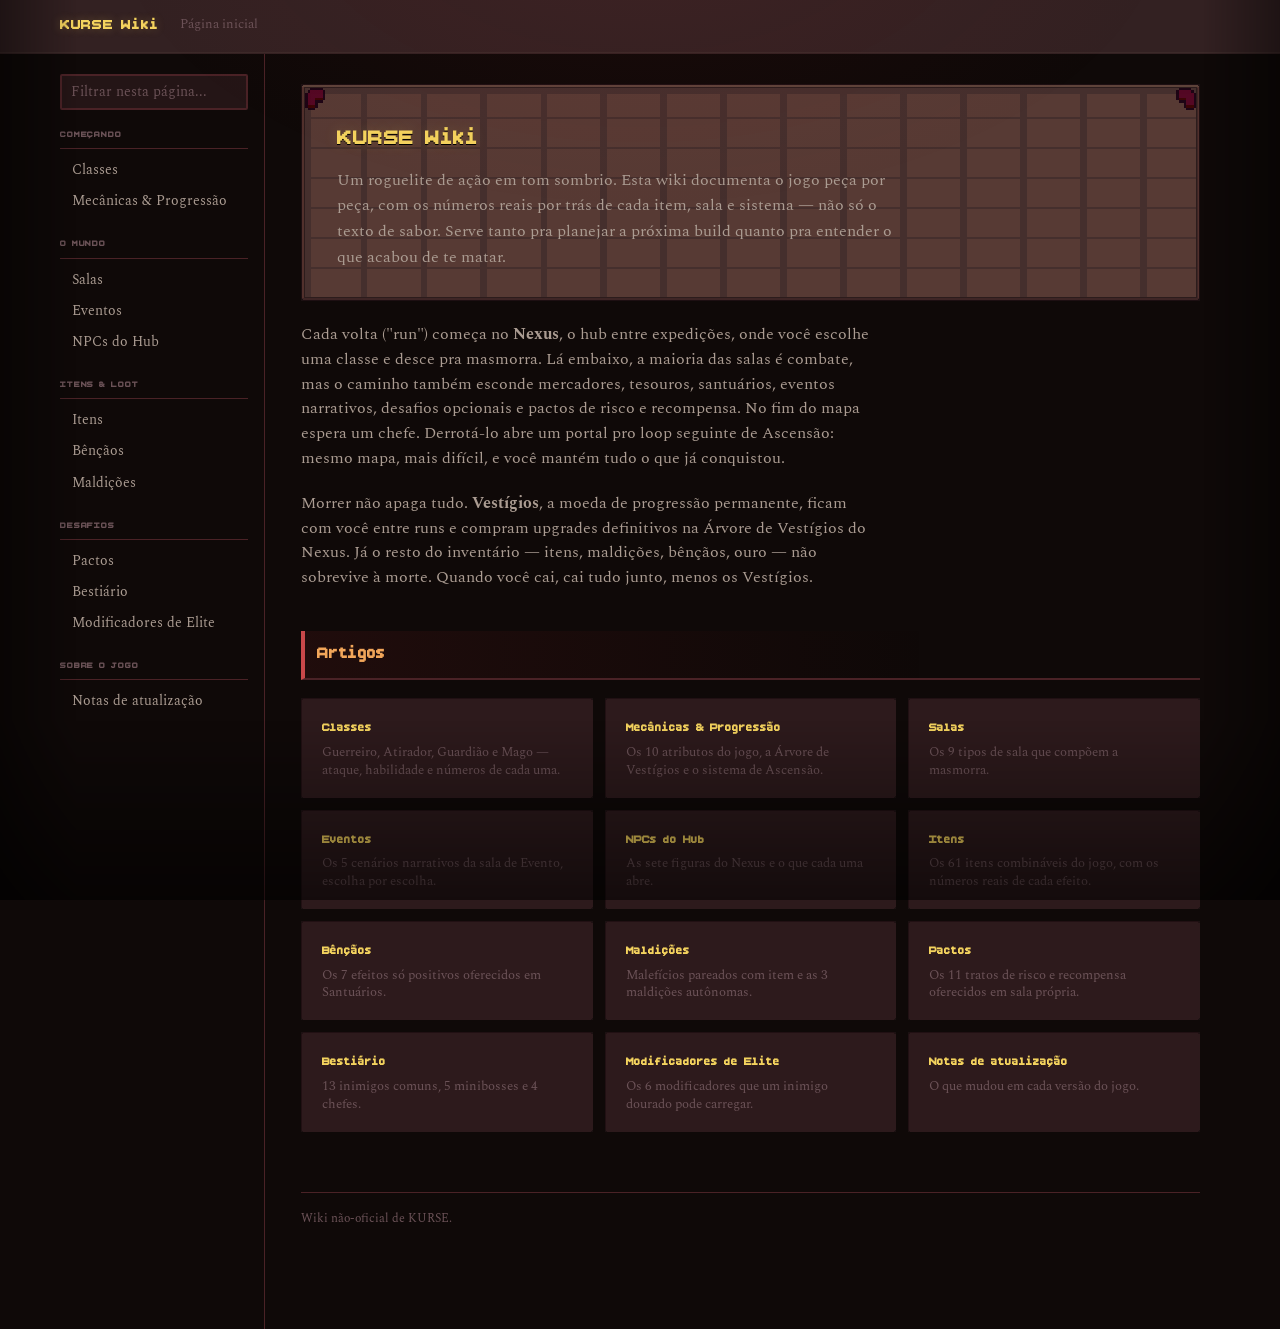
==== index.html @ 6de6ea59 "Document the 8 elite debuffs and tighten wiki prose Elite modifiers page now explains every elite_de" ====
<!DOCTYPE html>
<html lang="pt-BR">
<head>
<meta charset="UTF-8">
<meta name="viewport" content="width=device-width, initial-scale=1.0">
<title>KURSE Wiki</title>
<link rel="preconnect" href="https://fonts.googleapis.com">
<link href="https://fonts.googleapis.com/css2?family=Cinzel:wght@500;600;700&family=Spectral:ital,wght@0,400;0,500;0,600;1,400&display=swap" rel="stylesheet">
<link rel="stylesheet" href="style.css">
</head>
<body>
<div id="topbar"><div class="topbar-inner">
  <div class="site-name"><a href="index.html">KURSE Wiki</a></div>
  <nav class="crumbs">Página inicial</nav>
</div></div>

<div id="layout">
  <aside id="sidebar">
    <input id="search" type="text" placeholder="Filtrar nesta página...">
    <div class="nav-group"><div class="nav-group-title">Começando</div><ul>
      <li><a class="nav-link" href="classes.html">Classes</a></li>
      <li><a class="nav-link" href="mecanicas.html">Mecânicas &amp; Progressão</a></li>
    </ul></div>
    <div class="nav-group"><div class="nav-group-title">O Mundo</div><ul>
      <li><a class="nav-link" href="salas.html">Salas</a></li>
      <li><a class="nav-link" href="eventos.html">Eventos</a></li>
      <li><a class="nav-link" href="npcs.html">NPCs do Hub</a></li>
    </ul></div>
    <div class="nav-group"><div class="nav-group-title">Itens &amp; Loot</div><ul>
      <li><a class="nav-link" href="itens.html">Itens</a></li>
      <li><a class="nav-link" href="bencaos.html">Bênçãos</a></li>
      <li><a class="nav-link" href="maldicoes.html">Maldições</a></li>
    </ul></div>
    <div class="nav-group"><div class="nav-group-title">Desafios</div><ul>
      <li><a class="nav-link" href="pactos.html">Pactos</a></li>
      <li><a class="nav-link" href="bestiario.html">Bestiário</a></li>
      <li><a class="nav-link" href="elites.html">Modificadores de Elite</a></li>
    </ul></div>
    <div class="nav-group"><div class="nav-group-title">Sobre o jogo</div><ul>
      <li><a class="nav-link" href="patch-notes.html">Notas de atualização</a></li>
    </ul></div>
  </aside>

  <article id="article">
    <div class="article-header">
      <h1>KURSE Wiki</h1>
      <p class="dek">Um roguelite de ação em tom sombrio. Esta wiki documenta o jogo peça por peça, com os números reais por trás de cada item, sala e sistema — não só o texto de sabor. Serve tanto pra planejar a próxima build quanto pra entender o que acabou de te matar.</p>
    </div>

    <p class="lede">Cada volta ("run") começa no <strong>Nexus</strong>, o hub entre expedições, onde você escolhe uma classe e desce pra masmorra. Lá embaixo, a maioria das salas é combate, mas o caminho também esconde mercadores, tesouros, santuários, eventos narrativos, desafios opcionais e pactos de risco e recompensa. No fim do mapa espera um chefe. Derrotá-lo abre um portal pro loop seguinte de Ascensão: mesmo mapa, mais difícil, e você mantém tudo o que já conquistou.</p>
    <p class="lede">Morrer não apaga tudo. <strong>Vestígios</strong>, a moeda de progressão permanente, ficam com você entre runs e compram upgrades definitivos na Árvore de Vestígios do Nexus. Já o resto do inventário — itens, maldições, bênçãos, ouro — não sobrevive à morte. Quando você cai, cai tudo junto, menos os Vestígios.</p>

    <h2>Artigos</h2>
    <div class="toc-grid">
      <a href="classes.html"><span class="toc-title">Classes</span><span class="toc-desc">Guerreiro, Atirador, Guardião e Mago — ataque, habilidade e números de cada uma.</span></a>
      <a href="mecanicas.html"><span class="toc-title">Mecânicas &amp; Progressão</span><span class="toc-desc">Os 10 atributos do jogo, a Árvore de Vestígios e o sistema de Ascensão.</span></a>
      <a href="salas.html"><span class="toc-title">Salas</span><span class="toc-desc">Os 9 tipos de sala que compõem a masmorra.</span></a>
      <a href="eventos.html"><span class="toc-title">Eventos</span><span class="toc-desc">Os 5 cenários narrativos da sala de Evento, escolha por escolha.</span></a>
      <a href="npcs.html"><span class="toc-title">NPCs do Hub</span><span class="toc-desc">As sete figuras do Nexus e o que cada uma abre.</span></a>
      <a href="itens.html"><span class="toc-title">Itens</span><span class="toc-desc">Os 61 itens combináveis do jogo, com os números reais de cada efeito.</span></a>
      <a href="bencaos.html"><span class="toc-title">Bênçãos</span><span class="toc-desc">Os 7 efeitos só positivos oferecidos em Santuários.</span></a>
      <a href="maldicoes.html"><span class="toc-title">Maldições</span><span class="toc-desc">Malefícios pareados com item e as 3 maldições autônomas.</span></a>
      <a href="pactos.html"><span class="toc-title">Pactos</span><span class="toc-desc">Os 11 tratos de risco e recompensa oferecidos em sala própria.</span></a>
      <a href="bestiario.html"><span class="toc-title">Bestiário</span><span class="toc-desc">13 inimigos comuns, 5 minibosses e 4 chefes.</span></a>
      <a href="elites.html"><span class="toc-title">Modificadores de Elite</span><span class="toc-desc">Os 6 modificadores que um inimigo dourado pode carregar.</span></a>
      <a href="patch-notes.html"><span class="toc-title">Notas de atualização</span><span class="toc-desc">O que mudou em cada versão do jogo.</span></a>
    </div>

    <footer class="wiki-footer">Wiki não-oficial de KURSE.</footer>
  </article>
</div>

<script src="script.js"></script>
</body>
</html>
---- style.css ----
@font-face {
  font-family: 'BoldPixels';
  src: url('assets/fonts/BoldPixels.ttf') format('truetype');
  font-display: swap;
}

:root {
  /* Pulled straight from the game's own scenes/ui/kurse_theme.tres */
  --bg: #0f0908;
  --bg-2: #150c0c;
  --panel: #1c1112;
  --panel-2: #241516;
  --border: #4a2226;
  --border-bright: #b8292e;
  --text: #dbccc2;
  --text-dim: #ab9c92;
  --text-faint: #6b5257;
  --accent: #c9484a;
  --accent-bright: #f5383d;
  --caret: #db6b66;

  /* Exact rarity colors from scripts/ui/item_text.gd TIER_COLORS */
  --tier-0: #b9b3a6;
  --tier-1: #7fd08c;
  --tier-2: #c98bdb;
  --tier-3: #f2a65a;
  --tier-4: #f4d35e;

  --curse: #d4708f;
  --blessing: #7fd08c;
  --pact: #b98ce0;
}

* { box-sizing: border-box; }

html { background: var(--bg); }

body {
  margin: 0;
  background: var(--bg);
  color: var(--text);
  font-family: 'Spectral', Georgia, 'Times New Roman', serif;
  font-size: 15.5px;
  line-height: 1.6;
  position: relative;
}

/* Ambient vignette, same visual language as the game's own RoomAtmosphere fallback */
body::before {
  content: "";
  position: fixed;
  inset: 0;
  pointer-events: none;
  z-index: 50;
  background:
    radial-gradient(ellipse 900px 500px at 50% -10%, rgba(184,41,46,0.08), transparent 60%),
    linear-gradient(rgba(0,0,0,0) 80%, rgba(0,0,0,0.55) 100%),
    linear-gradient(90deg, rgba(0,0,0,0.4), transparent 6%, transparent 94%, rgba(0,0,0,0.4));
}

a { color: var(--accent); text-decoration: none; }
a:visited { color: var(--accent); opacity: 0.92; }
a:hover { color: var(--accent-bright); text-decoration: underline; }

code {
  font-family: 'JetBrains Mono', ui-monospace, monospace;
  font-size: 0.88em;
  background: var(--panel-2);
  border: 1px solid var(--border);
  padding: 0 4px;
  border-radius: 2px;
  color: var(--tier-4);
}

h1, h2, .pixel {
  font-family: 'BoldPixels', 'Cinzel', Georgia, serif;
  font-weight: 400;
  letter-spacing: 0.02em;
}

/* ===================== Top bar ===================== */
#topbar {
  background: var(--bg-2);
  border-bottom: 4px solid var(--border);
  border-image: url('assets/ui/bar_empty.png') 4 fill repeat;
  image-rendering: pixelated;
  position: sticky;
  top: 0;
  z-index: 20;
}
#topbar .topbar-inner {
  max-width: 1200px;
  margin: 0 auto;
  padding: 0 20px;
  display: flex;
  align-items: center;
  gap: 22px;
  height: 50px;
}
#topbar .site-name {
  font-family: 'BoldPixels', 'Cinzel', Georgia, serif;
  font-size: 1.15rem;
  letter-spacing: 0.04em;
  color: var(--tier-4);
  flex: none;
  text-shadow: 0 0 10px rgba(244,211,94,0.25);
}
#topbar .site-name a { color: inherit; }
#topbar .site-name a:hover { text-decoration: none; color: #fff2c0; }
#topbar nav.crumbs {
  color: var(--text-faint);
  font-size: 0.84rem;
}
#topbar nav.crumbs a { color: var(--text-dim); }

/* ===================== Layout ===================== */
#layout {
  max-width: 1200px;
  margin: 0 auto;
  display: flex;
  align-items: flex-start;
  position: relative;
  z-index: 1;
}

#sidebar {
  width: 224px;
  flex: none;
  padding: 20px 16px 60px 20px;
  position: sticky;
  top: 50px;
  align-self: flex-start;
  max-height: calc(100vh - 50px);
  overflow-y: auto;
}

#sidebar .nav-group { margin-bottom: 18px; }
#sidebar .nav-group-title {
  font-family: 'BoldPixels', 'Cinzel', Georgia, serif;
  font-size: 0.68rem;
  letter-spacing: 0.08em;
  text-transform: uppercase;
  color: var(--text-faint);
  border-bottom: 1px solid var(--border);
  padding-bottom: 5px;
  margin-bottom: 6px;
}
#sidebar ul { list-style: none; margin: 0; padding: 0; }
#sidebar li { margin: 0; }
#sidebar a.nav-link {
  display: block;
  padding: 4px 8px 4px 10px;
  color: var(--text-dim);
  font-size: 0.9rem;
  border-left: 2px solid transparent;
}
#sidebar a.nav-link:hover { color: var(--text); text-decoration: none; border-left-color: var(--border-bright); background: rgba(184,41,46,0.08); }
#sidebar a.nav-link.current {
  color: #fff0e8;
  border-left-color: var(--accent-bright);
  background: rgba(184,41,46,0.16);
  font-weight: 600;
}

#search {
  display: block;
  width: 100%;
  margin: 0 0 16px;
  padding: 6px 9px;
  background: var(--panel-2);
  border: 2px solid var(--border);
  border-radius: 2px;
  color: var(--text);
  font-family: inherit;
  font-size: 0.85rem;
}
#search:focus { outline: none; border-color: var(--accent); }
#search::placeholder { color: var(--text-faint); }

/* ===================== Article ===================== */
#article {
  flex: 1;
  min-width: 0;
  padding: 30px 40px 100px 36px;
  border-left: 1px solid var(--border);
  position: relative;
  z-index: 1;
}

.article-header {
  position: relative;
  padding: 22px 26px 20px;
  margin: 0 0 22px;
  border: 10px solid var(--border);
  border-image: url('assets/ui/window.png') 12 fill repeat;
  image-rendering: pixelated;
  background: var(--panel);
}
.article-header::before,
.article-header::after {
  content: "";
  position: absolute;
  width: 20px; height: 22px;
  background-size: contain;
  background-repeat: no-repeat;
  image-rendering: pixelated;
  opacity: 0.9;
  pointer-events: none;
}
.article-header::before { top: -6px; left: -6px; background-image: url('assets/ui/orn_tl.png'); }
.article-header::after { top: -6px; right: -6px; background-image: url('assets/ui/orn_tr.png'); }
.article-header h1 {
  font-size: 1.7rem;
  color: var(--tier-4);
  margin: 0 0 8px;
  text-shadow: 0 1px 0 #000, 0 0 14px rgba(244,211,94,0.18);
}
.article-header .dek {
  font-family: 'Spectral', Georgia, serif;
  color: var(--text-dim);
  font-size: 0.98rem;
  line-height: 1.65;
  max-width: 70ch;
  margin: 0;
}

.lede {
  color: var(--text-dim);
  max-width: 72ch;
  margin: 0 0 20px;
}
.lede p { margin: 0 0 12px; }

h2 {
  font-size: 1.3rem;
  color: var(--tier-3);
  margin: 40px 0 14px;
  padding: 6px 0 8px 12px;
  border-bottom: 2px solid var(--border);
  border-left: 4px solid var(--accent);
  background: linear-gradient(90deg, rgba(184,41,46,0.1), transparent 70%);
}
h2:first-child { margin-top: 0; }
h3 {
  font-family: 'BoldPixels', 'Cinzel', Georgia, serif;
  font-size: 0.98rem;
  color: var(--tier-4);
  letter-spacing: 0.02em;
  margin: 26px 0 10px;
}

/* ===================== Infobox ===================== */
.infobox {
  float: right;
  width: 250px;
  margin: 0 0 16px 20px;
  border: 9px solid var(--border);
  border-image: url('assets/ui/panel_tall.png') 10 fill repeat;
  image-rendering: pixelated;
  background: var(--panel);
  font-size: 0.85rem;
}
.infobox .infobox-title {
  font-family: 'BoldPixels', 'Cinzel', Georgia, serif;
  font-size: 0.95rem;
  text-align: center;
  padding: 10px 10px 8px;
  color: var(--tier-4);
}
.infobox .infobox-img {
  padding: 14px;
  text-align: center;
}
.infobox .infobox-img img { width: 72px; height: 72px; object-fit: contain; image-rendering: pixelated; }
.infobox table { width: 100%; border-collapse: collapse; }
.infobox td { padding: 6px 10px; border-top: 1px solid var(--border); vertical-align: top; }
.infobox td.k { color: var(--text-faint); white-space: nowrap; width: 40%; }
.infobox td.v { color: var(--text); text-align: right; }

/* ===================== Data tables ===================== */
table.wiki-table {
  width: 100%;
  border-collapse: collapse;
  margin: 4px 0 30px;
  font-size: 0.92rem;
}
table.wiki-table th {
  text-align: left;
  padding: 8px 10px;
  border-bottom: 2px solid var(--accent);
  background: var(--panel);
  font-family: 'BoldPixels', 'Cinzel', Georgia, serif;
  font-weight: 400;
  font-size: 0.72rem;
  letter-spacing: 0.06em;
  text-transform: uppercase;
  color: var(--text-faint);
  white-space: nowrap;
}
table.wiki-table td {
  padding: 7px 10px;
  border-bottom: 1px solid var(--border);
  vertical-align: middle;
  color: var(--text-dim);
}
table.wiki-table tbody tr:nth-child(odd) td { background: rgba(255,255,255,0.015); }
table.wiki-table tr:hover td { background: rgba(184,41,46,0.09); }
table.wiki-table td.name-cell {
  color: var(--text);
  font-weight: 600;
  white-space: nowrap;
}
table.wiki-table td.icon-cell { width: 38px; padding-right: 4px; }
table.wiki-table .icon-sm {
  width: 30px; height: 30px;
  object-fit: contain;
  image-rendering: pixelated;
  display: block;
  border: 1px solid var(--border);
  background: var(--panel-2);
  border-radius: 2px;
}
table.wiki-table td.tier-cell { white-space: nowrap; font-size: 0.85rem; }
table.wiki-table td.num { text-align: right; font-variant-numeric: tabular-nums; white-space: nowrap; }

.tier-label { font-weight: 600; }
.tier-label.t0 { color: var(--tier-0); }
.tier-label.t1 { color: var(--tier-1); }
.tier-label.t2 { color: var(--tier-2); }
.tier-label.t3 { color: var(--tier-3); }
.tier-label.t4 { color: var(--tier-4); }
.tier-label.curse { color: var(--curse); }
.tier-label.blessing { color: var(--blessing); }
.tier-label.pact { color: var(--pact); }

tr[data-tier="0"] td.name-cell { border-left: 3px solid var(--tier-0); padding-left: 7px; }
tr[data-tier="1"] td.name-cell { border-left: 3px solid var(--tier-1); padding-left: 7px; }
tr[data-tier="2"] td.name-cell { border-left: 3px solid var(--tier-2); padding-left: 7px; }
tr[data-tier="3"] td.name-cell { border-left: 3px solid var(--tier-3); padding-left: 7px; }
tr[data-tier="4"] td.name-cell { border-left: 3px solid var(--tier-4); padding-left: 7px; }

/* Filter pills — styled after the game's own bar_wide/bar_empty button textures */
.filter-row {
  display: flex;
  flex-wrap: wrap;
  gap: 8px;
  margin: 0 0 16px;
  font-size: 0.8rem;
}
.filter-row button {
  font-family: 'BoldPixels', 'Cinzel', Georgia, serif;
  background: var(--panel-2);
  border: 4px solid var(--border);
  border-image: url('assets/ui/bar_empty.png') 4 fill repeat;
  image-rendering: pixelated;
  color: var(--text-dim);
  padding: 5px 14px;
  cursor: pointer;
  letter-spacing: 0.02em;
}
.filter-row button:hover { color: var(--text); }
.filter-row button.active {
  color: #fff0e8;
  border-image: url('assets/ui/bar_wide.png') 4 fill repeat;
}

/* ===================== Definition-list entries ===================== */
dl.entry-list { margin: 0 0 28px; }
dl.entry-list dt {
  font-family: 'BoldPixels', 'Cinzel', Georgia, serif;
  font-size: 1.05rem;
  color: var(--tier-4);
  margin-top: 22px;
  padding-top: 16px;
  border-top: 1px solid var(--border);
}
dl.entry-list dt:first-child { margin-top: 0; padding-top: 0; border-top: none; }
dl.entry-list dt .kicker {
  font-family: 'Spectral', Georgia, serif;
  font-weight: 400;
  font-style: italic;
  font-size: 0.8rem;
  color: var(--text-faint);
  margin-left: 8px;
}
dl.entry-list dd {
  margin: 6px 0 0;
  color: var(--text-dim);
  max-width: 70ch;
}
dl.entry-list dd p { margin: 4px 0; }

/* Choice list (events) */
ul.choice-list { margin: 8px 0 0; padding-left: 0; list-style: none; }
ul.choice-list li {
  padding: 8px 0 8px 14px;
  border-left: 3px solid var(--border);
  margin-bottom: 4px;
}
ul.choice-list .choice-name { color: var(--tier-4); font-weight: 600; font-family: 'BoldPixels', 'Cinzel', Georgia, serif; font-size: 0.92rem; }
ul.choice-list .quote { font-style: italic; color: var(--text-faint); }

/* Class articles */
.class-block { margin-bottom: 36px; padding-bottom: 28px; border-bottom: 1px solid var(--border); }
.class-block:last-child { border-bottom: none; }
.class-block .class-title {
  display: flex;
  align-items: center;
  gap: 14px;
  margin-bottom: 8px;
}
.class-block .class-title img {
  width: 52px; height: 52px;
  image-rendering: pixelated;
  object-fit: contain;
  border: 5px solid var(--border);
  border-image: url('assets/ui/nineslice_dark.png') 6 fill repeat;
  padding: 3px;
}
.class-block h3 { margin: 0; font-size: 1.25rem; }
.class-block .kit-line {
  font-size: 0.86rem;
  color: var(--text-faint);
  margin: 0 0 10px;
  display: flex;
  align-items: center;
  gap: 10px;
  flex-wrap: wrap;
}
.class-block .kit-line .hearts img { width: 15px; height: 13px; image-rendering: pixelated; vertical-align: -2px; margin-right: 1px; }
.class-block ul { padding-left: 20px; }
.class-block li { margin-bottom: 4px; }

/* Section index on home page */
.toc-grid {
  display: grid;
  grid-template-columns: repeat(auto-fill, minmax(220px, 1fr));
  gap: 12px;
  margin: 18px 0 6px;
}
.toc-grid a {
  display: block;
  border: 6px solid var(--border);
  border-image: url('assets/ui/nineslice_dark.png') 6 fill repeat;
  image-rendering: pixelated;
  background: var(--panel);
  padding: 12px 15px;
  color: var(--text);
  transition: border-color 0.1s;
}
.toc-grid a:hover { text-decoration: none; border-color: var(--accent-bright); }
.toc-grid a .toc-title {
  font-family: 'BoldPixels', 'Cinzel', Georgia, serif;
  font-size: 0.92rem;
  color: var(--tier-4);
  display: block;
  margin-bottom: 4px;
}
.toc-grid a .toc-desc {
  font-family: 'Spectral', Georgia, serif;
  font-size: 0.8rem;
  color: var(--text-faint);
  display: block;
  line-height: 1.4;
}

footer.wiki-footer {
  margin-top: 60px;
  padding-top: 16px;
  border-top: 1px solid var(--border);
  color: var(--text-faint);
  font-size: 0.78rem;
}

.note {
  font-size: 0.86rem;
  color: var(--text-faint);
  border-left: 3px solid var(--border);
  padding-left: 10px;
  margin: 14px 0;
}

.hint {
  font-size: 0.82rem;
  font-style: italic;
  color: var(--text-faint);
  font-weight: 400;
}

::selection { background: rgba(184,41,46,0.4); color: #fff; }

#sidebar::-webkit-scrollbar { width: 7px; }
#sidebar::-webkit-scrollbar-thumb { background: var(--border); }

#menu-toggle { display: none; }

@media (max-width: 900px) {
  #layout { flex-direction: column; }
  #sidebar {
    width: 100%;
    position: relative;
    top: 0;
    max-height: none;
    padding: 12px 16px;
    border-bottom: 1px solid var(--border);
    display: none;
  }
  #sidebar.open { display: block; }
  #article { padding: 22px 18px 80px; border-left: none; }
  #menu-toggle {
    display: block;
    background: var(--panel-2);
    border: 2px solid var(--border);
    color: var(--text);
    border-radius: 2px;
    padding: 5px 11px;
    font-size: 0.85rem;
    margin-left: auto;
  }
  .infobox { float: none; width: 100%; margin: 0 0 18px; }
}
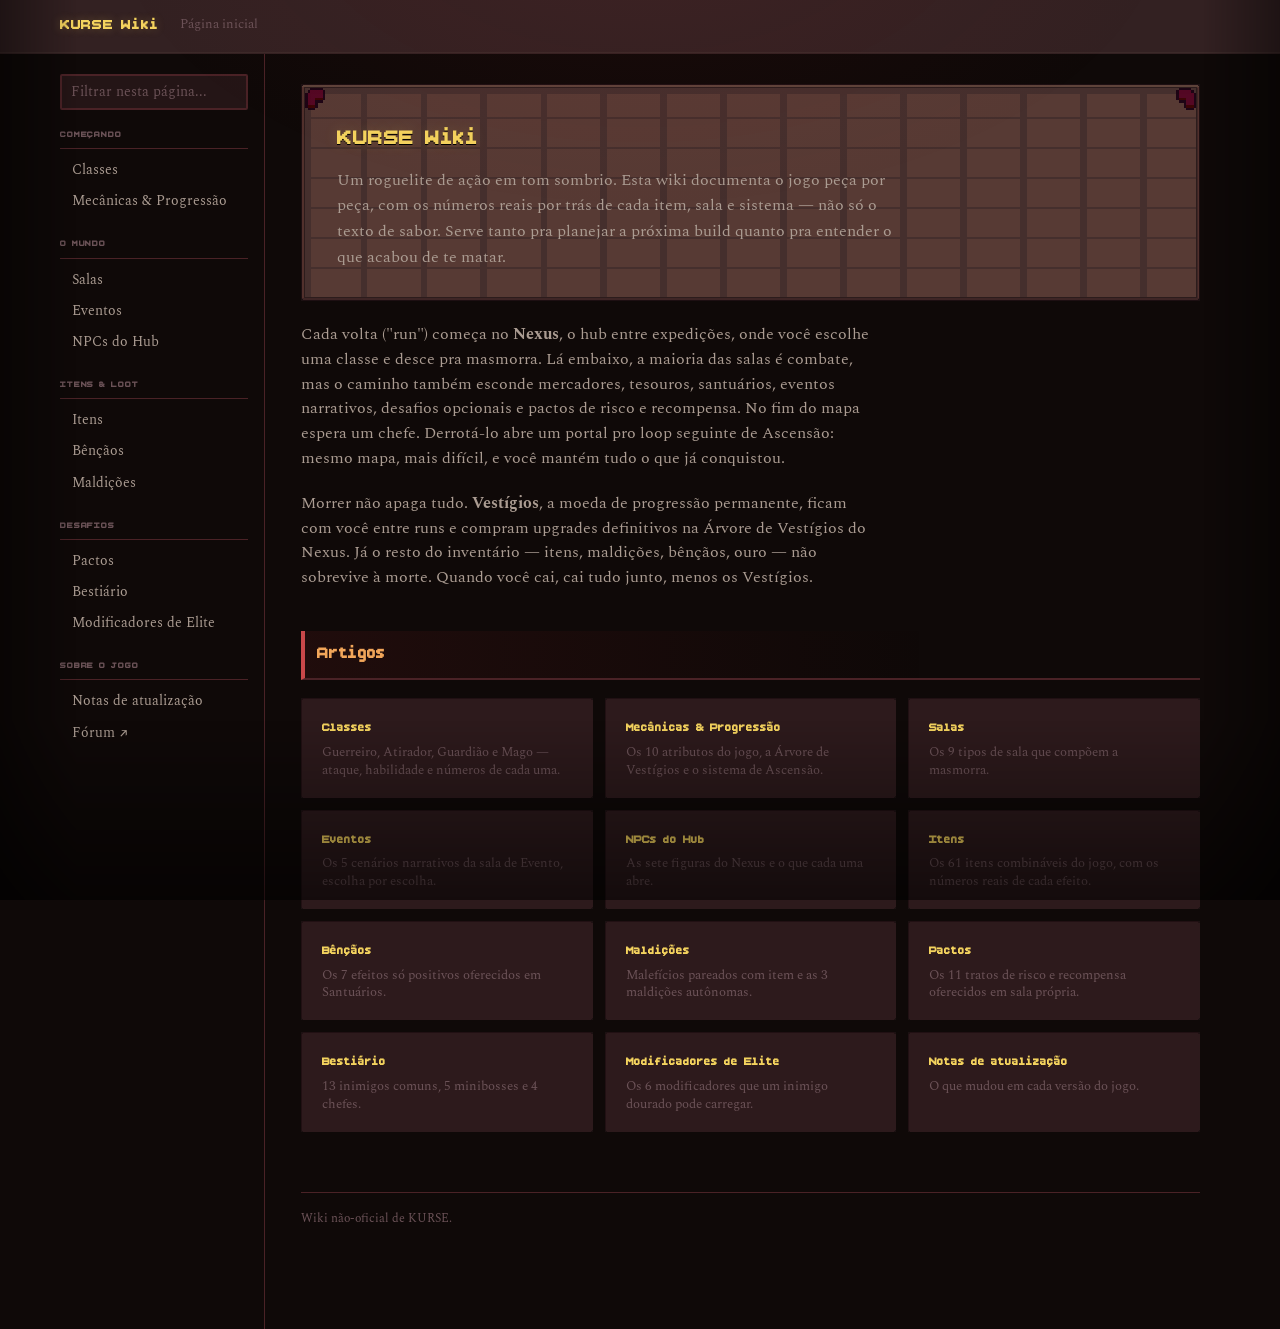
==== commit e7bcf56a: "Link the forum from the wiki sidebar Adds a "Fórum" entry under "Sobre o jogo" on every page, pointi" ====
--- a/index.html
+++ b/index.html
@@ -4,6 +4,10 @@
 <meta charset="UTF-8">
 <meta name="viewport" content="width=device-width, initial-scale=1.0">
 <title>KURSE Wiki</title>
+<link rel="icon" type="image/png" sizes="32x32" href="assets/favicon/favicon-32.png">
+<link rel="icon" type="image/png" sizes="16x16" href="assets/favicon/favicon-16.png">
+<link rel="apple-touch-icon" href="assets/favicon/apple-touch-icon.png">
+<link rel="shortcut icon" href="assets/favicon/favicon.ico">
 <link rel="preconnect" href="https://fonts.googleapis.com">
 <link href="https://fonts.googleapis.com/css2?family=Cinzel:wght@500;600;700&family=Spectral:ital,wght@0,400;0,500;0,600;1,400&display=swap" rel="stylesheet">
 <link rel="stylesheet" href="style.css">
@@ -38,6 +42,7 @@
     </ul></div>
     <div class="nav-group"><div class="nav-group-title">Sobre o jogo</div><ul>
       <li><a class="nav-link" href="patch-notes.html">Notas de atualização</a></li>
+      <li><a class="nav-link" href="https://kurse-forum.vercel.app/" target="_blank" rel="noopener">Fórum ↗</a></li>
     </ul></div>
   </aside>
 
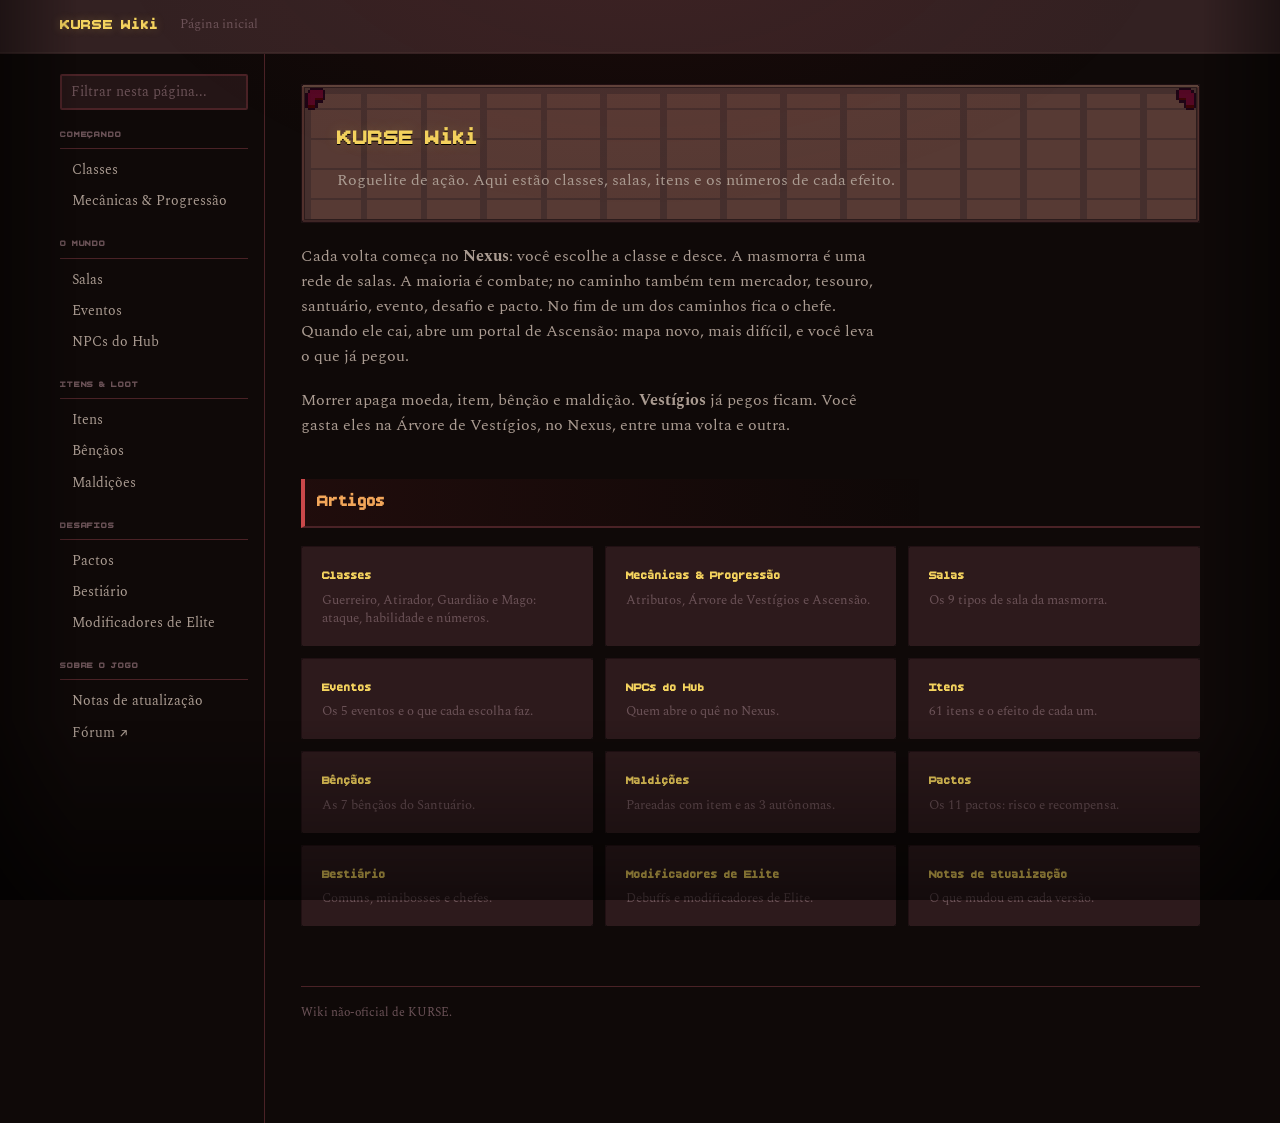
==== commit 22d2a8be: "Rewrite wiki prose in the same plain tone as the in-game guide. EOF  Co-authored-by: Cursor <cursora" ====
--- a/index.html
+++ b/index.html
@@ -16,6 +16,7 @@
 <div id="topbar"><div class="topbar-inner">
   <div class="site-name"><a href="index.html">KURSE Wiki</a></div>
   <nav class="crumbs">Página inicial</nav>
+  <button id="menu-toggle" aria-label="Abrir menu" aria-controls="sidebar">☰ Menu</button>
 </div></div>
 
 <div id="layout">
@@ -49,26 +50,26 @@
   <article id="article">
     <div class="article-header">
       <h1>KURSE Wiki</h1>
-      <p class="dek">Um roguelite de ação em tom sombrio. Esta wiki documenta o jogo peça por peça, com os números reais por trás de cada item, sala e sistema — não só o texto de sabor. Serve tanto pra planejar a próxima build quanto pra entender o que acabou de te matar.</p>
+      <p class="dek">Roguelite de ação. Aqui estão classes, salas, itens e os números de cada efeito.</p>
     </div>
 
-    <p class="lede">Cada volta ("run") começa no <strong>Nexus</strong>, o hub entre expedições, onde você escolhe uma classe e desce pra masmorra. Lá embaixo, a maioria das salas é combate, mas o caminho também esconde mercadores, tesouros, santuários, eventos narrativos, desafios opcionais e pactos de risco e recompensa. No fim do mapa espera um chefe. Derrotá-lo abre um portal pro loop seguinte de Ascensão: mesmo mapa, mais difícil, e você mantém tudo o que já conquistou.</p>
-    <p class="lede">Morrer não apaga tudo. <strong>Vestígios</strong>, a moeda de progressão permanente, ficam com você entre runs e compram upgrades definitivos na Árvore de Vestígios do Nexus. Já o resto do inventário — itens, maldições, bênçãos, ouro — não sobrevive à morte. Quando você cai, cai tudo junto, menos os Vestígios.</p>
+    <p class="lede">Cada volta começa no <strong>Nexus</strong>: você escolhe a classe e desce. A masmorra é uma rede de salas. A maioria é combate; no caminho também tem mercador, tesouro, santuário, evento, desafio e pacto. No fim de um dos caminhos fica o chefe. Quando ele cai, abre um portal de Ascensão: mapa novo, mais difícil, e você leva o que já pegou.</p>
+    <p class="lede">Morrer apaga moeda, item, bênção e maldição. <strong>Vestígios</strong> já pegos ficam. Você gasta eles na Árvore de Vestígios, no Nexus, entre uma volta e outra.</p>
 
     <h2>Artigos</h2>
     <div class="toc-grid">
-      <a href="classes.html"><span class="toc-title">Classes</span><span class="toc-desc">Guerreiro, Atirador, Guardião e Mago — ataque, habilidade e números de cada uma.</span></a>
-      <a href="mecanicas.html"><span class="toc-title">Mecânicas &amp; Progressão</span><span class="toc-desc">Os 10 atributos do jogo, a Árvore de Vestígios e o sistema de Ascensão.</span></a>
-      <a href="salas.html"><span class="toc-title">Salas</span><span class="toc-desc">Os 9 tipos de sala que compõem a masmorra.</span></a>
-      <a href="eventos.html"><span class="toc-title">Eventos</span><span class="toc-desc">Os 5 cenários narrativos da sala de Evento, escolha por escolha.</span></a>
-      <a href="npcs.html"><span class="toc-title">NPCs do Hub</span><span class="toc-desc">As sete figuras do Nexus e o que cada uma abre.</span></a>
-      <a href="itens.html"><span class="toc-title">Itens</span><span class="toc-desc">Os 61 itens combináveis do jogo, com os números reais de cada efeito.</span></a>
-      <a href="bencaos.html"><span class="toc-title">Bênçãos</span><span class="toc-desc">Os 7 efeitos só positivos oferecidos em Santuários.</span></a>
-      <a href="maldicoes.html"><span class="toc-title">Maldições</span><span class="toc-desc">Malefícios pareados com item e as 3 maldições autônomas.</span></a>
-      <a href="pactos.html"><span class="toc-title">Pactos</span><span class="toc-desc">Os 11 tratos de risco e recompensa oferecidos em sala própria.</span></a>
-      <a href="bestiario.html"><span class="toc-title">Bestiário</span><span class="toc-desc">13 inimigos comuns, 5 minibosses e 4 chefes.</span></a>
-      <a href="elites.html"><span class="toc-title">Modificadores de Elite</span><span class="toc-desc">Os 6 modificadores que um inimigo dourado pode carregar.</span></a>
-      <a href="patch-notes.html"><span class="toc-title">Notas de atualização</span><span class="toc-desc">O que mudou em cada versão do jogo.</span></a>
+      <a href="classes.html"><span class="toc-title">Classes</span><span class="toc-desc">Guerreiro, Atirador, Guardião e Mago: ataque, habilidade e números.</span></a>
+      <a href="mecanicas.html"><span class="toc-title">Mecânicas &amp; Progressão</span><span class="toc-desc">Atributos, Árvore de Vestígios e Ascensão.</span></a>
+      <a href="salas.html"><span class="toc-title">Salas</span><span class="toc-desc">Os 9 tipos de sala da masmorra.</span></a>
+      <a href="eventos.html"><span class="toc-title">Eventos</span><span class="toc-desc">Os 5 eventos e o que cada escolha faz.</span></a>
+      <a href="npcs.html"><span class="toc-title">NPCs do Hub</span><span class="toc-desc">Quem abre o quê no Nexus.</span></a>
+      <a href="itens.html"><span class="toc-title">Itens</span><span class="toc-desc">61 itens e o efeito de cada um.</span></a>
+      <a href="bencaos.html"><span class="toc-title">Bênçãos</span><span class="toc-desc">As 7 bênçãos do Santuário.</span></a>
+      <a href="maldicoes.html"><span class="toc-title">Maldições</span><span class="toc-desc">Pareadas com item e as 3 autônomas.</span></a>
+      <a href="pactos.html"><span class="toc-title">Pactos</span><span class="toc-desc">Os 11 pactos: risco e recompensa.</span></a>
+      <a href="bestiario.html"><span class="toc-title">Bestiário</span><span class="toc-desc">Comuns, minibosses e chefes.</span></a>
+      <a href="elites.html"><span class="toc-title">Modificadores de Elite</span><span class="toc-desc">Debuffs e modificadores de Elite.</span></a>
+      <a href="patch-notes.html"><span class="toc-title">Notas de atualização</span><span class="toc-desc">O que mudou em cada versão.</span></a>
     </div>
 
     <footer class="wiki-footer">Wiki não-oficial de KURSE.</footer>
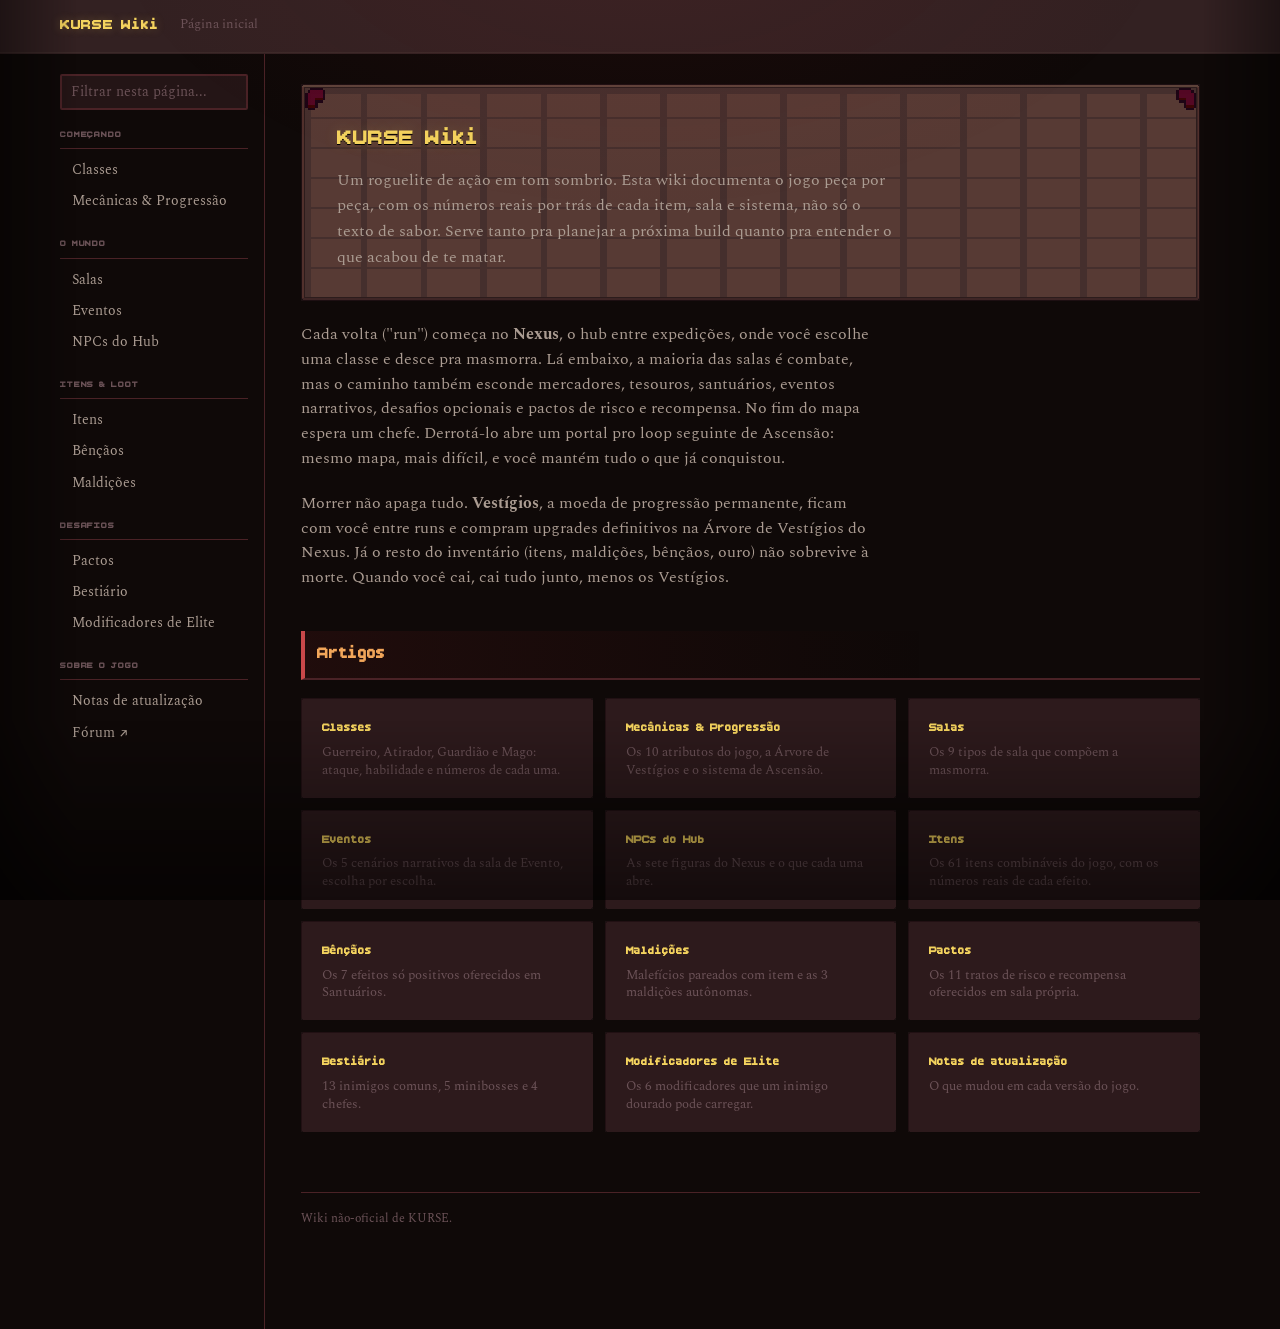
==== commit 110c9c22: "Rewrite wiki prose to sound less AI-generated Removes essentially all em-dashes from the wiki (the b" ====
--- a/index.html
+++ b/index.html
@@ -50,26 +50,26 @@
   <article id="article">
     <div class="article-header">
       <h1>KURSE Wiki</h1>
-      <p class="dek">Roguelite de ação. Aqui estão classes, salas, itens e os números de cada efeito.</p>
+      <p class="dek">Um roguelite de ação em tom sombrio. Esta wiki documenta o jogo peça por peça, com os números reais por trás de cada item, sala e sistema, não só o texto de sabor. Serve tanto pra planejar a próxima build quanto pra entender o que acabou de te matar.</p>
     </div>
 
-    <p class="lede">Cada volta começa no <strong>Nexus</strong>: você escolhe a classe e desce. A masmorra é uma rede de salas. A maioria é combate; no caminho também tem mercador, tesouro, santuário, evento, desafio e pacto. No fim de um dos caminhos fica o chefe. Quando ele cai, abre um portal de Ascensão: mapa novo, mais difícil, e você leva o que já pegou.</p>
-    <p class="lede">Morrer apaga moeda, item, bênção e maldição. <strong>Vestígios</strong> já pegos ficam. Você gasta eles na Árvore de Vestígios, no Nexus, entre uma volta e outra.</p>
+    <p class="lede">Cada volta ("run") começa no <strong>Nexus</strong>, o hub entre expedições, onde você escolhe uma classe e desce pra masmorra. Lá embaixo, a maioria das salas é combate, mas o caminho também esconde mercadores, tesouros, santuários, eventos narrativos, desafios opcionais e pactos de risco e recompensa. No fim do mapa espera um chefe. Derrotá-lo abre um portal pro loop seguinte de Ascensão: mesmo mapa, mais difícil, e você mantém tudo o que já conquistou.</p>
+    <p class="lede">Morrer não apaga tudo. <strong>Vestígios</strong>, a moeda de progressão permanente, ficam com você entre runs e compram upgrades definitivos na Árvore de Vestígios do Nexus. Já o resto do inventário (itens, maldições, bênçãos, ouro) não sobrevive à morte. Quando você cai, cai tudo junto, menos os Vestígios.</p>
 
     <h2>Artigos</h2>
     <div class="toc-grid">
-      <a href="classes.html"><span class="toc-title">Classes</span><span class="toc-desc">Guerreiro, Atirador, Guardião e Mago: ataque, habilidade e números.</span></a>
-      <a href="mecanicas.html"><span class="toc-title">Mecânicas &amp; Progressão</span><span class="toc-desc">Atributos, Árvore de Vestígios e Ascensão.</span></a>
-      <a href="salas.html"><span class="toc-title">Salas</span><span class="toc-desc">Os 9 tipos de sala da masmorra.</span></a>
-      <a href="eventos.html"><span class="toc-title">Eventos</span><span class="toc-desc">Os 5 eventos e o que cada escolha faz.</span></a>
-      <a href="npcs.html"><span class="toc-title">NPCs do Hub</span><span class="toc-desc">Quem abre o quê no Nexus.</span></a>
-      <a href="itens.html"><span class="toc-title">Itens</span><span class="toc-desc">61 itens e o efeito de cada um.</span></a>
-      <a href="bencaos.html"><span class="toc-title">Bênçãos</span><span class="toc-desc">As 7 bênçãos do Santuário.</span></a>
-      <a href="maldicoes.html"><span class="toc-title">Maldições</span><span class="toc-desc">Pareadas com item e as 3 autônomas.</span></a>
-      <a href="pactos.html"><span class="toc-title">Pactos</span><span class="toc-desc">Os 11 pactos: risco e recompensa.</span></a>
-      <a href="bestiario.html"><span class="toc-title">Bestiário</span><span class="toc-desc">Comuns, minibosses e chefes.</span></a>
-      <a href="elites.html"><span class="toc-title">Modificadores de Elite</span><span class="toc-desc">Debuffs e modificadores de Elite.</span></a>
-      <a href="patch-notes.html"><span class="toc-title">Notas de atualização</span><span class="toc-desc">O que mudou em cada versão.</span></a>
+      <a href="classes.html"><span class="toc-title">Classes</span><span class="toc-desc">Guerreiro, Atirador, Guardião e Mago: ataque, habilidade e números de cada uma.</span></a>
+      <a href="mecanicas.html"><span class="toc-title">Mecânicas &amp; Progressão</span><span class="toc-desc">Os 10 atributos do jogo, a Árvore de Vestígios e o sistema de Ascensão.</span></a>
+      <a href="salas.html"><span class="toc-title">Salas</span><span class="toc-desc">Os 9 tipos de sala que compõem a masmorra.</span></a>
+      <a href="eventos.html"><span class="toc-title">Eventos</span><span class="toc-desc">Os 5 cenários narrativos da sala de Evento, escolha por escolha.</span></a>
+      <a href="npcs.html"><span class="toc-title">NPCs do Hub</span><span class="toc-desc">As sete figuras do Nexus e o que cada uma abre.</span></a>
+      <a href="itens.html"><span class="toc-title">Itens</span><span class="toc-desc">Os 61 itens combináveis do jogo, com os números reais de cada efeito.</span></a>
+      <a href="bencaos.html"><span class="toc-title">Bênçãos</span><span class="toc-desc">Os 7 efeitos só positivos oferecidos em Santuários.</span></a>
+      <a href="maldicoes.html"><span class="toc-title">Maldições</span><span class="toc-desc">Malefícios pareados com item e as 3 maldições autônomas.</span></a>
+      <a href="pactos.html"><span class="toc-title">Pactos</span><span class="toc-desc">Os 11 tratos de risco e recompensa oferecidos em sala própria.</span></a>
+      <a href="bestiario.html"><span class="toc-title">Bestiário</span><span class="toc-desc">13 inimigos comuns, 5 minibosses e 4 chefes.</span></a>
+      <a href="elites.html"><span class="toc-title">Modificadores de Elite</span><span class="toc-desc">Os 6 modificadores que um inimigo dourado pode carregar.</span></a>
+      <a href="patch-notes.html"><span class="toc-title">Notas de atualização</span><span class="toc-desc">O que mudou em cada versão do jogo.</span></a>
     </div>
 
     <footer class="wiki-footer">Wiki não-oficial de KURSE.</footer>
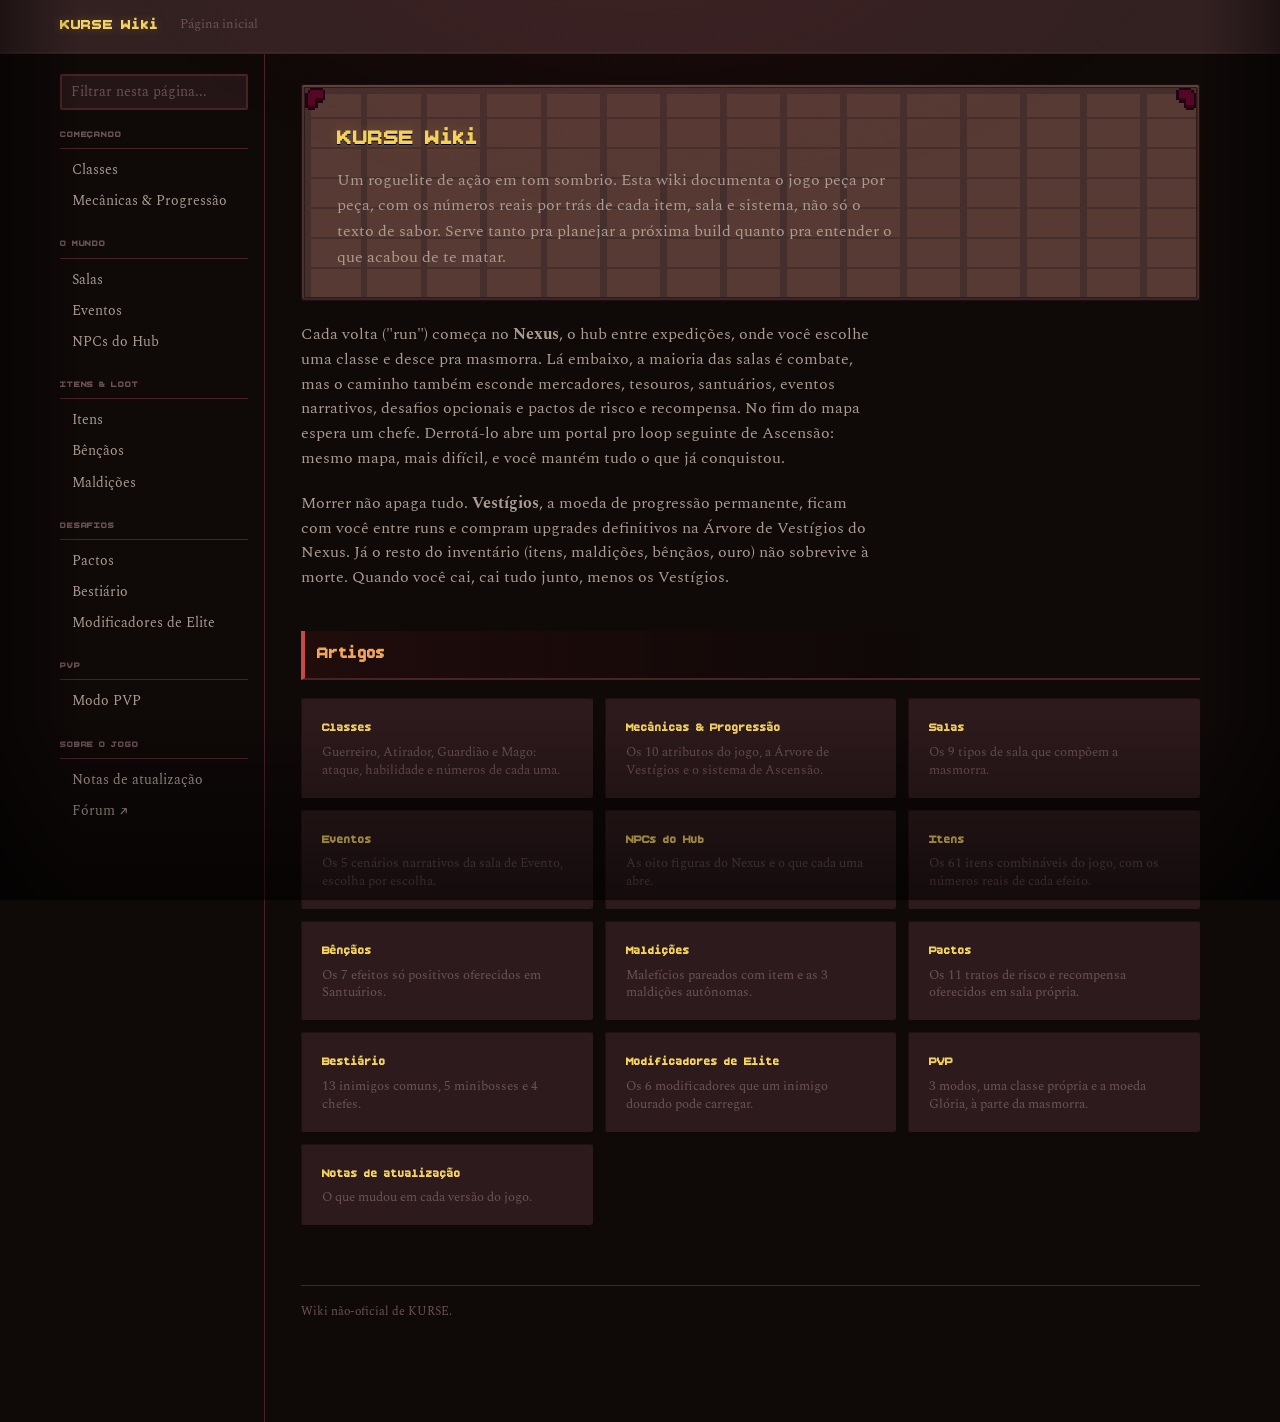
==== commit b4778b84: "Document PVP: new page, patch notes, Ares in NPCs, nav links Adds a dedicated PVP page covering the " ====
--- a/index.html
+++ b/index.html
@@ -41,6 +41,9 @@
       <li><a class="nav-link" href="bestiario.html">Bestiário</a></li>
       <li><a class="nav-link" href="elites.html">Modificadores de Elite</a></li>
     </ul></div>
+    <div class="nav-group"><div class="nav-group-title">PVP</div><ul>
+      <li><a class="nav-link" href="pvp.html">Modo PVP</a></li>
+    </ul></div>
     <div class="nav-group"><div class="nav-group-title">Sobre o jogo</div><ul>
       <li><a class="nav-link" href="patch-notes.html">Notas de atualização</a></li>
       <li><a class="nav-link" href="https://kurse-forum.vercel.app/" target="_blank" rel="noopener">Fórum ↗</a></li>
@@ -62,13 +65,14 @@
       <a href="mecanicas.html"><span class="toc-title">Mecânicas &amp; Progressão</span><span class="toc-desc">Os 10 atributos do jogo, a Árvore de Vestígios e o sistema de Ascensão.</span></a>
       <a href="salas.html"><span class="toc-title">Salas</span><span class="toc-desc">Os 9 tipos de sala que compõem a masmorra.</span></a>
       <a href="eventos.html"><span class="toc-title">Eventos</span><span class="toc-desc">Os 5 cenários narrativos da sala de Evento, escolha por escolha.</span></a>
-      <a href="npcs.html"><span class="toc-title">NPCs do Hub</span><span class="toc-desc">As sete figuras do Nexus e o que cada uma abre.</span></a>
+      <a href="npcs.html"><span class="toc-title">NPCs do Hub</span><span class="toc-desc">As oito figuras do Nexus e o que cada uma abre.</span></a>
       <a href="itens.html"><span class="toc-title">Itens</span><span class="toc-desc">Os 61 itens combináveis do jogo, com os números reais de cada efeito.</span></a>
       <a href="bencaos.html"><span class="toc-title">Bênçãos</span><span class="toc-desc">Os 7 efeitos só positivos oferecidos em Santuários.</span></a>
       <a href="maldicoes.html"><span class="toc-title">Maldições</span><span class="toc-desc">Malefícios pareados com item e as 3 maldições autônomas.</span></a>
       <a href="pactos.html"><span class="toc-title">Pactos</span><span class="toc-desc">Os 11 tratos de risco e recompensa oferecidos em sala própria.</span></a>
       <a href="bestiario.html"><span class="toc-title">Bestiário</span><span class="toc-desc">13 inimigos comuns, 5 minibosses e 4 chefes.</span></a>
       <a href="elites.html"><span class="toc-title">Modificadores de Elite</span><span class="toc-desc">Os 6 modificadores que um inimigo dourado pode carregar.</span></a>
+      <a href="pvp.html"><span class="toc-title">PVP</span><span class="toc-desc">3 modos, uma classe própria e a moeda Glória, à parte da masmorra.</span></a>
       <a href="patch-notes.html"><span class="toc-title">Notas de atualização</span><span class="toc-desc">O que mudou em cada versão do jogo.</span></a>
     </div>
 
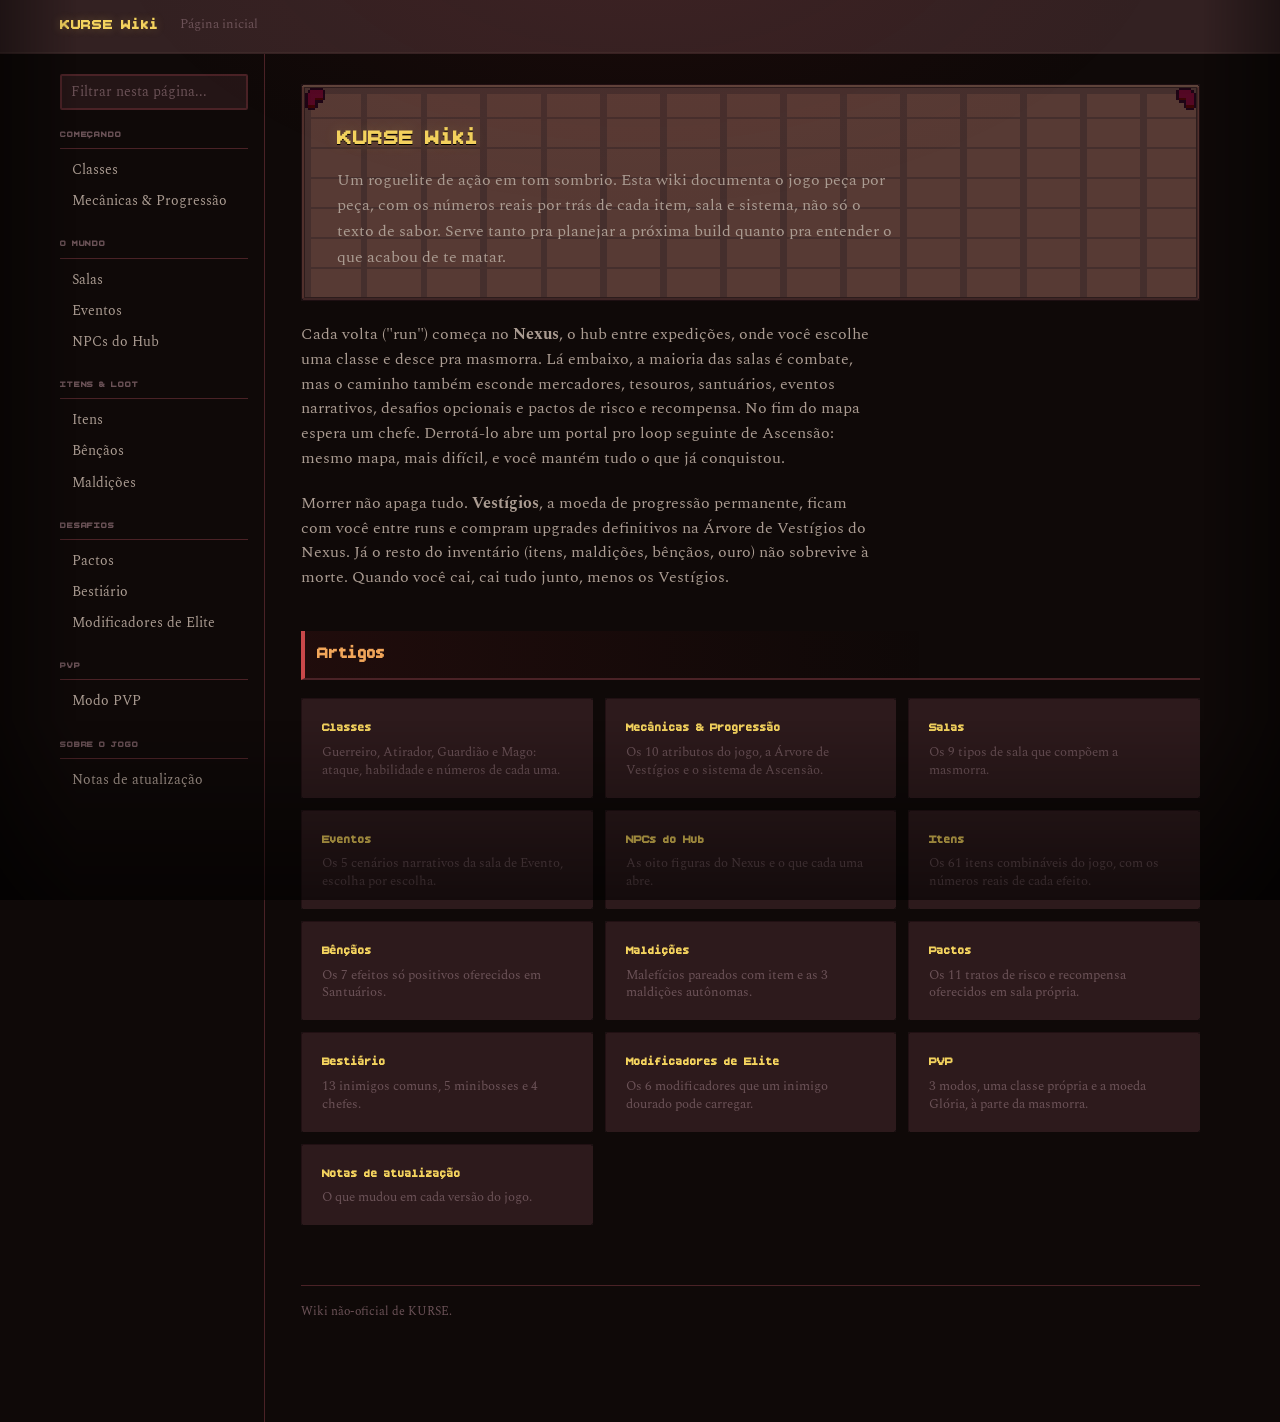
==== commit cecc9a56: "Remove the forum link from the wiki navigation Co-Authored-By: Claude Sonnet 5.5 <noreply@anthropic." ====
--- a/index.html
+++ b/index.html
@@ -46,7 +46,6 @@
     </ul></div>
     <div class="nav-group"><div class="nav-group-title">Sobre o jogo</div><ul>
       <li><a class="nav-link" href="patch-notes.html">Notas de atualização</a></li>
-      <li><a class="nav-link" href="https://kurse-forum.vercel.app/" target="_blank" rel="noopener">Fórum ↗</a></li>
     </ul></div>
   </aside>
 
